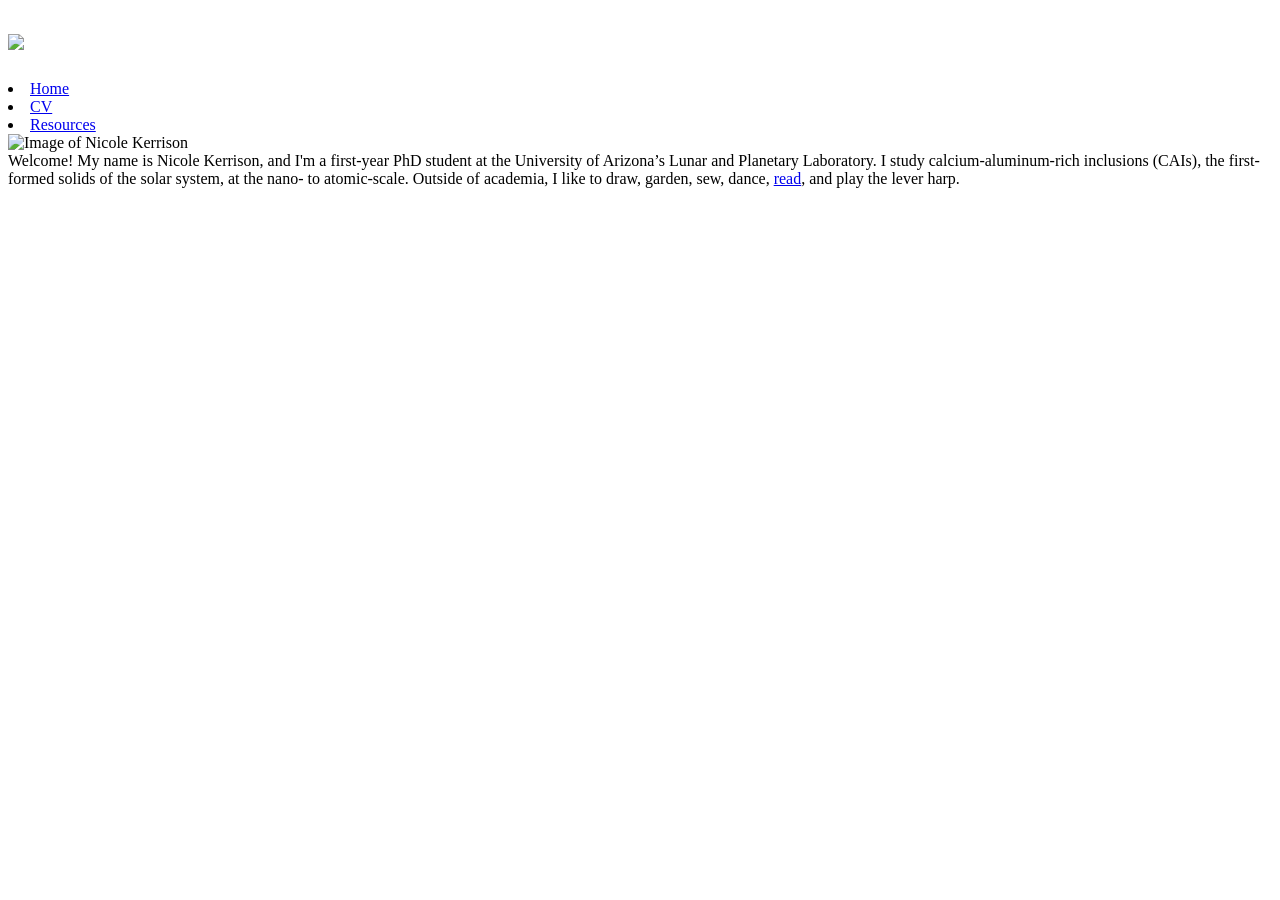
==== index.html @ 4e0fa062 "Create index.html" ====
<!DOCTYPE html>

<html lang="en">

<head>

    <!-- This makes the website "pretty" -->
    <link rel="stylesheet" href="/static/style.css">
    
    <!-- This is what displays on the tab -->
    <title>Home | Nicole Kerrison</title>
    <link rel="icon" type="image/x-icon" href="/static/favicon.ico">

</head>

<header>
    <h1><a href="/"><img src="../static/header-image.png" width="150px"></a></h1>
    <nav>
        <li><a href="/">Home</a></li>
        <li><a href="/cv">CV</a></li>
        <li><a href="/resources">Resources</a></li>
    </nav>
</header>
        
<body>

    <div class="container">
        <div class="photo">
            <img src="../static/nicole-kerrison.JPG" alt="Image of Nicole Kerrison">
        </div>
        <div class="text">
            Welcome! My name is Nicole Kerrison, and I'm a first-year PhD student at the University of Arizona’s Lunar and Planetary Laboratory. I study calcium-aluminum-rich inclusions (CAIs), the first-formed solids of the solar system, at the nano- to atomic-scale. Outside of academia, I like to draw, garden, sew, dance, <a href="/read">read</a>, and play the lever harp.
        </div>
    </div>
    
</body>
</html>
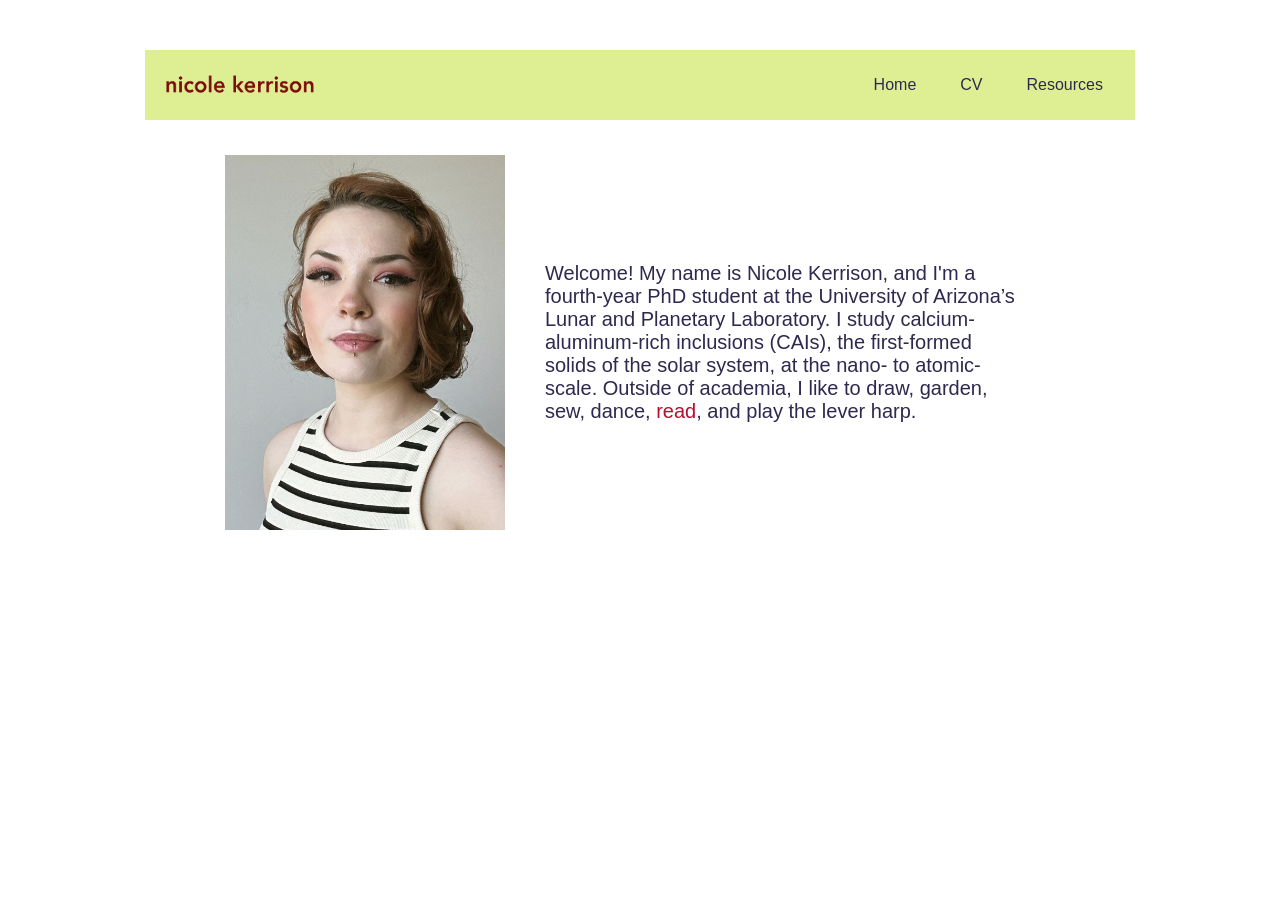
==== commit 18fdfb12: "Update index.html" ====
--- a/index.html
+++ b/index.html
@@ -29,7 +29,7 @@
             <img src="../static/nicole-kerrison.JPG" alt="Image of Nicole Kerrison">
         </div>
         <div class="text">
-            Welcome! My name is Nicole Kerrison, and I'm a first-year PhD student at the University of Arizona’s Lunar and Planetary Laboratory. I study calcium-aluminum-rich inclusions (CAIs), the first-formed solids of the solar system, at the nano- to atomic-scale. Outside of academia, I like to draw, garden, sew, dance, <a href="/read">read</a>, and play the lever harp.
+            Welcome! My name is Nicole Kerrison, and I'm a fourth-year PhD student at the University of Arizona’s Lunar and Planetary Laboratory. I study calcium-aluminum-rich inclusions (CAIs), the first-formed solids of the solar system, at the nano- to atomic-scale. Outside of academia, I like to draw, garden, sew, dance, <a href="/read">read</a>, and play the lever harp.
         </div>
     </div>
     
--- a/static/style.css
+++ b/static/style.css
@@ -0,0 +1,153 @@
+body {
+    background-color: #fff;
+    margin-bottom: 50px;
+}
+
+body a {
+    text-decoration: none;
+    color: #bb0d2d;
+}
+
+div {
+    padding: 5px 10px;
+    max-width: 850px;
+    margin: auto;
+    color: #2e294e;
+    font-family: Helvetica, sans-serif;
+    font-size: 10pt;
+}
+
+header {
+    padding: 20px;
+    max-width: 950px;
+    margin: 50px auto 25px;
+    font-family: Helvetica, sans-serif;
+    font-size: 12pt;
+    display: flex;
+    justify-content: space-between;
+    align-items: center;
+    background-color: #deef93;
+}
+
+header nav a {
+    text-decoration: none;
+    color: #2e294e;
+    padding: 8px 12px;
+}
+
+header nav a:hover {
+    color: #d7263d;
+}
+
+nav {
+    display: flex;
+    gap: 20px;
+    font-size: 12pt;
+    list-style-type: none;
+    margin: 0;
+    padding: 0;
+    text-align: right;
+}
+
+h1 {
+    font-size: 16pt;
+    color: #003049;
+    margin: 0;
+}
+
+h2 {
+    font-size: 14pt;
+    color: #d7263d;
+    margin: 0;
+}
+
+h3 {
+    font-size: 12pt;
+    color: #f46036;
+    margin: 0;
+}
+
+h4 {
+    display: inline;
+    margin: 0;
+    font-weight: 150;
+    text-decoration: none;
+    color: #d7263d;
+    padding: 4px 6px;
+    border-radius: 20px;
+    border: 1px solid #d7263d;
+    font-size: 9pt;
+}
+
+hr {
+    border-top: 2px solid #ef93ef;
+}
+
+ul, ol {
+    padding: 0;
+    margin: 0;
+}
+
+ul ul, ol ol {
+    margin-top: 10px;
+}
+
+ul li, ol li {
+    margin: 0 0 10px 30px;
+}
+
+table {
+    width: 100%;
+    border-collapse: collapse;
+    border-spacing: 0;
+}
+
+th, td {
+    padding: 8px;
+    border: none;
+}
+
+td.right {
+    vertical-align: top;
+    width: 110px;
+    text-align: center;
+}
+
+.container {
+    display: grid;
+    grid-template-columns: 300px 500px;
+    grid-gap: 20px;
+}
+
+.photo {
+    display: flex;
+}
+
+.photo img {
+    max-width: 100%;
+    height: auto;
+}
+
+.text {
+    font-size: 15pt;
+}
+
+.audiodescription {
+    font-size: 11pt;
+    text-align: center;
+}
+
+code {
+    font-family: monospace;
+    color: #850e1e;
+    padding: 2px 4px;
+    border-radius: 4px;
+}
+
+pre {
+    background-color: #f4f4f4;
+    border: 1px solid #ddd;
+    border-radius: 4px;
+    padding: 5px;
+    overflow: auto;
+}
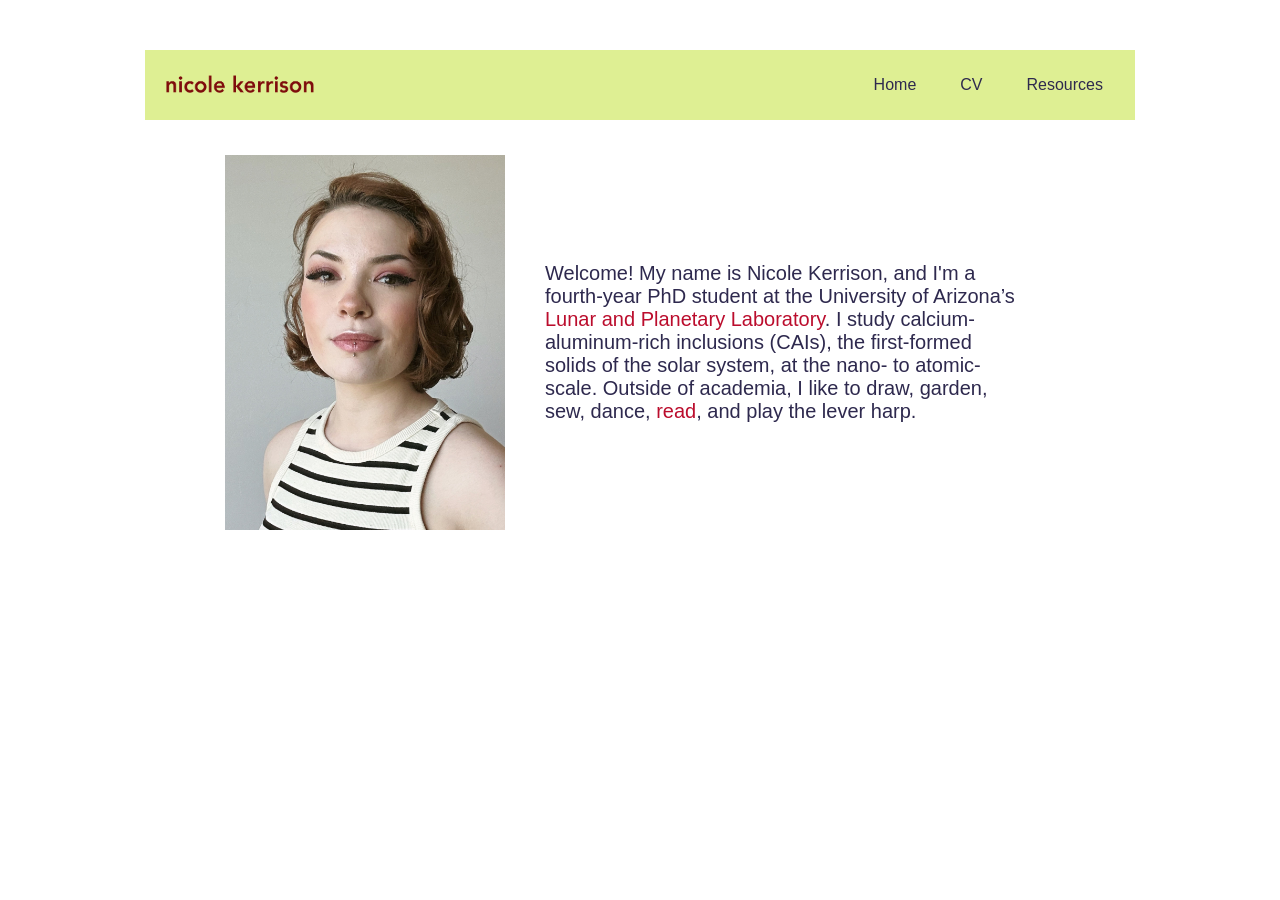
==== commit 46fbbc0e: "Update index.html" ====
--- a/index.html
+++ b/index.html
@@ -29,7 +29,7 @@
             <img src="../static/nicole-kerrison.JPG" alt="Image of Nicole Kerrison">
         </div>
         <div class="text">
-            Welcome! My name is Nicole Kerrison, and I'm a fourth-year PhD student at the University of Arizona’s Lunar and Planetary Laboratory. I study calcium-aluminum-rich inclusions (CAIs), the first-formed solids of the solar system, at the nano- to atomic-scale. Outside of academia, I like to draw, garden, sew, dance, <a href="/read">read</a>, and play the lever harp.
+            Welcome! My name is Nicole Kerrison, and I'm a fourth-year PhD student at the University of Arizona’s <a href="https://lpl.arizona.edu" target="_blank">Lunar and Planetary Laboratory</a>. I study calcium-aluminum-rich inclusions (CAIs), the first-formed solids of the solar system, at the nano- to atomic-scale. Outside of academia, I like to draw, garden, sew, dance, <a href="/favorite-quotes">read</a>, and play the lever harp.
         </div>
     </div>
     
